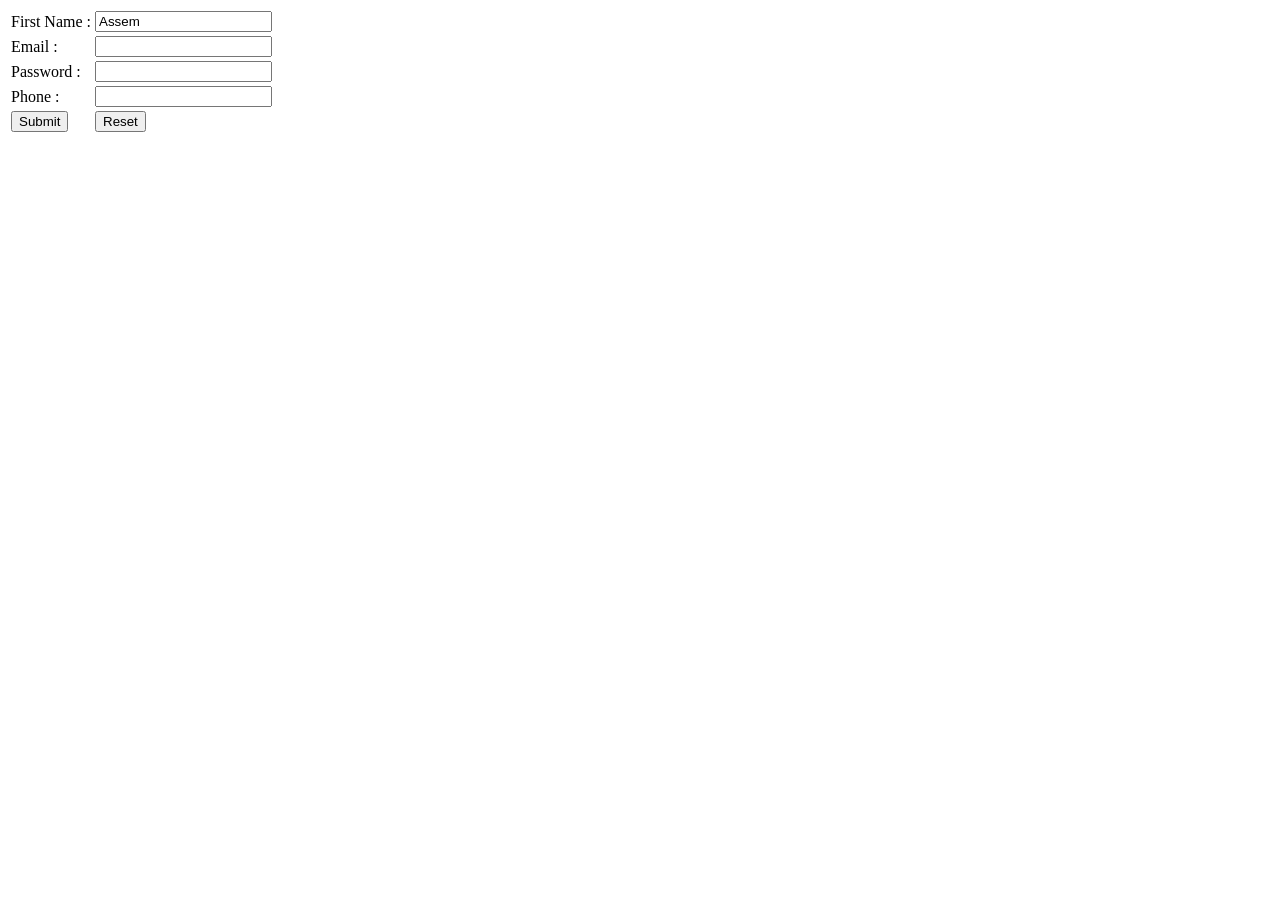
==== index.html @ ee8cda8b "hi" ====
<html>
<head>
    <title>Form</title>
</head>
<body>

<form>
    <table>
        <tr>
            <td>First Name :</td>
            <td><input type="text" name="name" value="Assem"></td>
        </tr>

        <tr>
            <td>Email :</td>
            <td><input type="email" name="email"></td>
        </tr>

        <tr>
            <td>Password :</td>
            <td><input type="password" name="password"></td>
        </tr>

        <tr>
            <td>Phone :</td>
            <td><input type="text" name="phone"></td>
        </tr>

        <tr>
            <td><input type="submit" value="Submit"></td>
            <td><input type="reset" value="Reset"></td>
        </tr>
    </table>
</form>

</body>
</html>
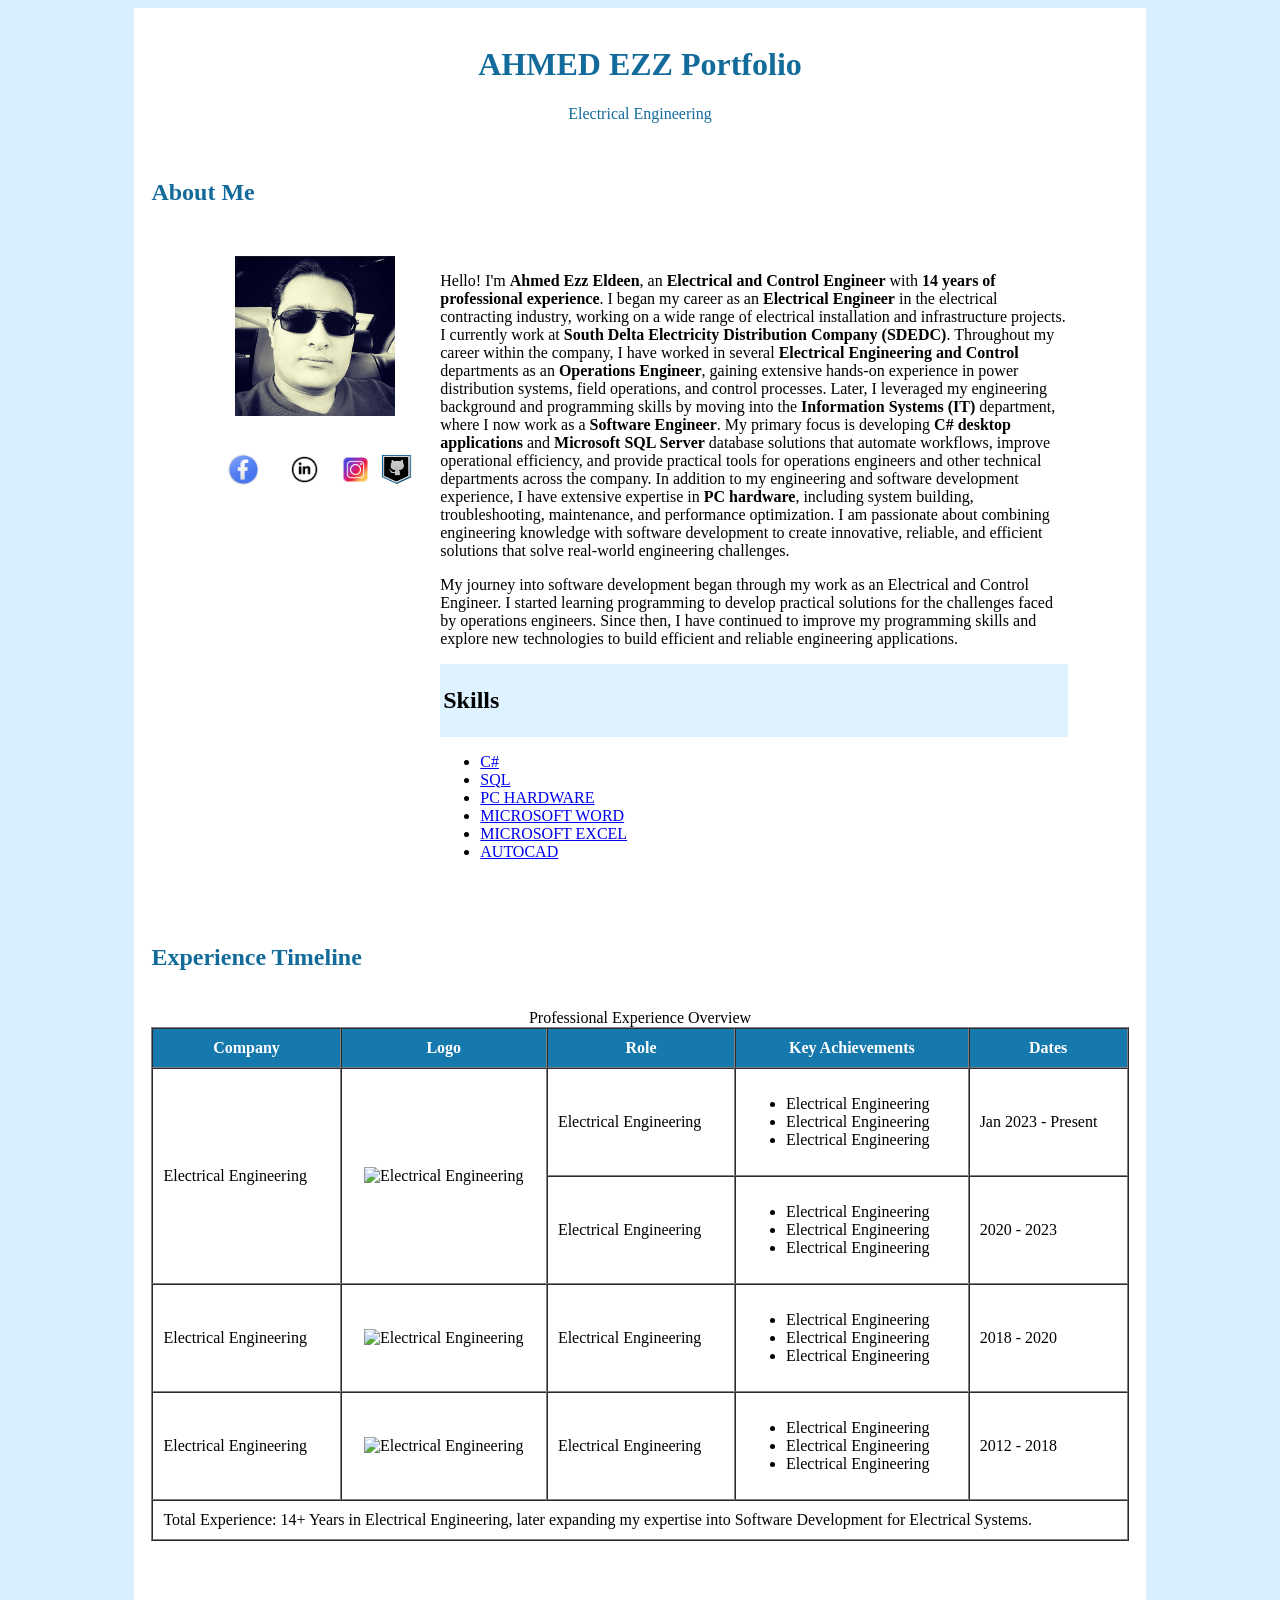
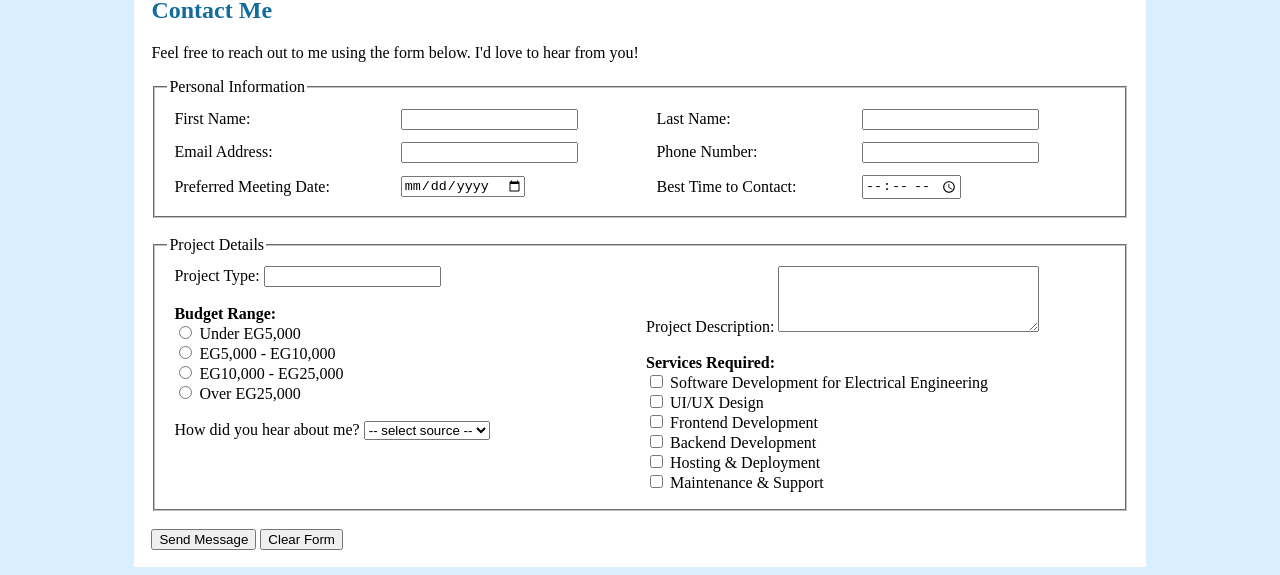
==== commit afee46da: "FULL PROJECT" ====
--- a/index.html
+++ b/index.html
@@ -1,37 +1,597 @@
-<html>
+<!DOCTYPE html>
+<html lang="en">
+
 <head>
-    <title>Form</title>
+    <meta charset="UTF-8">
+    <title>AHMED EZZ EL-DEEN Portfolio</title>
 </head>
-<body>
-
-<form>
-    <table>
+
+<body bgcolor="#D9EFFF">
+
+    <!-- الصفحة الرئيسية -->
+    <table width="80%" align="center" bgcolor="white" cellpadding="15">
         <tr>
-            <td>First Name :</td>
-            <td><input type="text" name="name" value="Assem"></td>
-        </tr>
-
-        <tr>
-            <td>Email :</td>
-            <td><input type="email" name="email"></td>
-        </tr>
-
-        <tr>
-            <td>Password :</td>
-            <td><input type="password" name="password"></td>
-        </tr>
-
-        <tr>
-            <td>Phone :</td>
-            <td><input type="text" name="phone"></td>
-        </tr>
-
-        <tr>
-            <td><input type="submit" value="Submit"></td>
-            <td><input type="reset" value="Reset"></td>
+            <td>
+
+                <!-- عنوان الصفحة -->
+                <center>
+                    <font color="#126B9A">
+                        <h1>AHMED EZZ  Portfolio</h1>
+                    </font>
+
+                    <font color="#126B9A">
+                        Electrical Engineering
+                    </font>
+                </center>
+
+                <br><br>
+
+                <!-- About Me -->
+                <font color="#126B9A">
+                    <h2>About Me</h2>
+                </font>
+
+                <br>
+
+                <table width="90%" align="center" cellpadding="10">
+    <tr>
+
+        <!-- الصورة والأيقونات -->
+        <td width="22%" align="center" valign="top">
+
+            <img
+                src="profile.jpg"
+                width="160"
+                height="160"
+                alt="Ahmed Ezz">
+
+            <br><br>
+
+            <table align="center" cellpadding="2">
+                <tr>
+                    <td align="center">
+                        <a href="https://facebook.com">
+                            <img
+                                src="facebook.png"
+                                width="55"
+                                height="55"
+                                alt="Facebook">
+                        </a>
+                    </td>
+
+                    <td align="center">
+                        <a href="https://linkedin.com">
+                            <img
+                                src="linkedin.png"
+                                width="55"
+                                height="55"
+                                alt="LinkedIn">
+                        </a>
+                    </td>
+
+                    <td align="center">
+                        <a href="https://instagram.com">
+                            <img
+                                src="instagram.png"
+                                width="35"
+                                height="35"
+                                alt="Instagram">
+                        </a>
+                    </td>
+
+                    <td align="center">
+                        <a href="https://github.com">
+                            <img
+                                src="github.png"
+                                width="35"
+                                height="35"
+                                alt="GitHub">
+                        </a>
+                    </td>
+                </tr>
+            </table>
+
+        </td>
+
+                        <!-- النص -->
+                        <td valign="top">
+
+                            <p>
+    Hello! I'm <strong>Ahmed Ezz Eldeen</strong>, an <strong>Electrical and Control Engineer</strong> with <strong>14 years of professional experience</strong>.
+    I began my career as an <strong>Electrical Engineer</strong> in the electrical contracting industry, working on a wide range of electrical installation and infrastructure projects.
+    I currently work at <strong>South Delta Electricity Distribution Company (SDEDC)</strong>. Throughout my career within the company, I have worked in several <strong>Electrical Engineering and Control</strong> departments as an <strong>Operations Engineer</strong>, gaining extensive hands-on experience in power distribution systems, field operations, and control processes.
+    Later, I leveraged my engineering background and programming skills by moving into the <strong>Information Systems (IT)</strong> department, where I now work as a <strong>Software Engineer</strong>. My primary focus is developing <strong>C# desktop applications</strong> and <strong>Microsoft SQL Server</strong> database solutions that automate workflows, improve operational efficiency, and provide practical tools for operations engineers and other technical departments across the company.
+    In addition to my engineering and software development experience, I have extensive expertise in <strong>PC hardware</strong>, including system building, troubleshooting, maintenance, and performance optimization.
+    I am passionate about combining engineering knowledge with software development to create innovative, reliable, and efficient solutions that solve real-world engineering challenges.
+                           </p>
+
+                         <p>
+                           My journey into software development began through my work as an
+                           Electrical and Control Engineer. I started learning programming to
+                           develop practical solutions for the challenges faced by operations
+                           engineers. Since then, I have continued to improve my programming
+                           skills and explore new technologies to build efficient and reliable
+                           engineering applications.
+                         </p>
+
+                            <!-- Skills -->
+                            <table width="100%" bgcolor="#DFF2FF">
+                                <tr>
+                                    <td>
+                                        <h2>Skills</h2>
+                                    </td>
+                                </tr>
+                            </table>
+
+                            <ul>
+                                
+                                <li>
+                                    <a href="#">C#</a>
+                                </li>
+
+                                <li>
+                                    <a href="#">SQL</a>
+                                </li>
+
+                                <li>
+                                    <a href="#">PC HARDWARE</a>
+                                </li>
+                                
+                                 <li>
+                                    <a href="#">MICROSOFT WORD</a>
+                                </li>
+                                  <li>
+                                    <a href="#">MICROSOFT EXCEL</a>
+                                </li>
+                                 <li>
+                                    <a href="#">AUTOCAD</a>
+                                </li>
+                        
+                            </ul>
+
+                        </td>
+                    </tr>
+                </table>
+
+                <br><br>
+
+                <!-- الخبرات -->
+                <font color="#126B9A">
+                    <h2>Experience Timeline</h2>
+                </font>
+
+                <br>
+
+                <center>
+                    Professional Experience Overview
+                </center>
+
+                <table
+                    width="100%"
+                    border="1"
+                    cellspacing="0"
+                    cellpadding="10">
+
+                    <!-- العناوين -->
+                    <tr bgcolor="#1679AD">
+                        <th>
+                            <font color="white">Company</font>
+                        </th>
+
+                        <th>
+                            <font color="white">Logo</font>
+                        </th>
+
+                        <th>
+                            <font color="white">Role</font>
+                        </th>
+
+                        <th>
+                            <font color="white">Key Achievements</font>
+                        </th>
+
+                        <th>
+                            <font color="white">Dates</font>
+                        </th>
+                    </tr>
+
+                    <!-- الشركة الأولى -->
+                    <tr>
+                        <td rowspan="2">
+                            Electrical Engineering
+                        </td>
+
+                        <td rowspan="2" align="center">
+                            <img
+                                src="company1.png"
+                                width="80"
+                                height="80"
+                                alt="Electrical Engineering">
+                        </td>
+
+                        <td>
+                            Electrical Engineering
+                        </td>
+
+                        <td>
+                            <ul>
+                                <li>Electrical Engineering</li>
+                                <li>Electrical Engineering</li>
+                                <li>Electrical Engineering</li>
+                            </ul>
+                        </td>
+
+                        <td>
+                            Jan 2023 - Present
+                        </td>
+                    </tr>
+
+                    <tr>
+                        <td>
+                            Electrical Engineering
+                        </td>
+
+                        <td>
+                            <ul>
+                                <li>Electrical Engineering</li>
+                                <li>Electrical Engineering</li>
+                                <li>Electrical Engineering</li>
+                            </ul>
+                        </td>
+
+                        <td>
+                            2020 - 2023
+                        </td>
+                    </tr>
+
+                    <!-- الشركة الثانية -->
+                    <tr>
+                        <td>
+                            Electrical Engineering
+                        </td>
+
+                        <td align="center">
+                            <img
+                                src="company2.png"
+                                width="80"
+                                height="80"
+                                alt="Electrical Engineering">
+                        </td>
+
+                        <td>
+                            Electrical Engineering
+                        </td>
+
+                        <td>
+                            <ul>
+                                <li>Electrical Engineering</li>
+                                <li>Electrical Engineering</li>
+                                <li>Electrical Engineering</li>
+                            </ul>
+                        </td>
+
+                        <td>
+                            2018 - 2020
+                        </td>
+                    </tr>
+
+                    <!-- الشركة الثالثة -->
+                    <tr>
+                        <td>
+                            Electrical Engineering
+                        </td>
+
+                        <td align="center">
+                            <img
+                                src="company3.png"
+                                width="80"
+                                height="80"
+                                alt="Electrical Engineering">
+                        </td>
+
+                        <td>
+                            Electrical Engineering
+                        </td>
+
+                        <td>
+                            <ul>
+                                <li>Electrical Engineering</li>
+                                <li>Electrical Engineering</li>
+                                <li>Electrical Engineering</li>
+                            </ul>
+                        </td>
+
+                        <td>
+                            2012 - 2018
+                    </tr>
+
+                    <!-- إجمالي الخبرة -->
+                    <tr>
+                        <td colspan="5">
+                           Total Experience: 14+ Years in Electrical Engineering, later expanding my expertise into Software Development for Electrical Systems.
+                        </td>
+                    </tr>
+
+                </table>
+
+                <br><br>
+
+                <!-- Contact Me -->
+                <font color="#126B9A">
+                    <h2>Contact Me</h2>
+                </font>
+
+                <p>
+                    Feel free to reach out to me using the form below.
+                    I'd love to hear from you!
+                </p>
+
+                <form action="#" method="post">
+
+                    <!-- البيانات الشخصية -->
+                    <fieldset>
+                        <legend>Personal Information</legend>
+
+                        <table width="100%" cellpadding="5">
+
+                            <tr>
+                                <td>
+                                    <label for="firstName">
+                                        First Name: 
+                                    </label>
+                                </td>
+
+                                <td>
+                                    <input
+                                        type="text"
+                                        id="firstName"
+                                        name="firstName"
+                                        required>
+                                </td>
+
+                                <td>
+                                    <label for="lastName">
+                                        Last Name: 
+                                    </label>
+                                </td>
+
+                                <td>
+                                    <input
+                                        type="text"
+                                        id="lastName"
+                                        name="lastName"
+                                        required>
+                                </td>
+                            </tr>
+
+                            <tr>
+                                <td>
+                                    <label for="email">
+                                        Email Address: 
+                                    </label>
+                                </td>
+
+                                <td>
+                                    <input
+                                        type="email"
+                                        id="email"
+                                        name="email"
+                                        required>
+                                </td>
+
+                                <td>
+                                    <label for="phone">
+                                        Phone Number:
+                                    </label>
+                                </td>
+
+                                <td>
+                                    <input
+                                        type="tel"
+                                        id="phone"
+                                        name="phone">
+                                </td>
+                            </tr>
+
+                            <tr>
+                                <td>
+                                    <label for="date">
+                                        Preferred Meeting Date:
+                                    </label>
+                                </td>
+
+                                <td>
+                                    <input
+                                        type="date"
+                                        id="date"
+                                        name="date">
+                                </td>
+
+                                <td>
+                                    <label for="time">
+                                        Best Time to Contact:
+                                    </label>
+                                </td>
+
+                                <td>
+                                    <input
+                                        type="time"
+                                        id="time"
+                                        name="time">
+                                </td>
+                            </tr>
+
+                        </table>
+                    </fieldset>
+
+                    <br>
+
+                    <!-- تفاصيل المشروع -->
+                    <fieldset>
+                        <legend>Project Details</legend>
+
+                        <table width="100%" cellpadding="5">
+                            <tr>
+                                <td width="50%" valign="top">
+
+                                    <label for="projectType">
+                                        Project Type: 
+                                    </label>
+
+                                    <input
+                                        type="text"
+                                        id="projectType"
+                                        name="projectType"
+                                        required>
+
+                                    <br><br>
+
+                                    <b>Budget Range:</b>
+
+                                    <br>
+
+                                    <input
+                                        type="radio"
+                                        name="budget"
+                                        value="under5000">
+                                    Under EG5,000
+
+                                    <br>
+
+                                    <input
+                                        type="radio"
+                                        name="budget"
+                                        value="5000-10000">
+                                    EG5,000 - EG10,000
+
+                                    <br>
+
+                                    <input
+                                        type="radio"
+                                        name="budget"
+                                        value="10000-25000">
+                                    EG10,000 - EG25,000
+
+                                    <br>
+
+                                    <input
+                                        type="radio"
+                                        name="budget"
+                                        value="over25000">
+                                    Over EG25,000
+
+                                    <br><br>
+
+                                    <label for="source">
+                                        How did you hear about me?
+                                    </label>
+
+                                    <select id="source" name="source">
+                                        <option value="">
+                                            -- select source --
+                                        </option>
+
+                                        <option value="google">
+                                            Google
+                                        </option>
+
+                                        <option value="facebook">
+                                            Facebook
+                                        </option>
+
+                                        <option value="friend">
+                                            Friend
+                                        </option>
+
+                                        <option value="other">
+                                            Other
+                                        </option>
+                                    </select>
+
+                                </td>
+
+                                <td width="50%" valign="top">
+
+                                    <label for="description">
+                                        Project Description: 
+                                    </label>
+
+                                    <textarea
+                                        id="description"
+                                        name="description"
+                                        rows="4"
+                                        cols="30"
+                                        required></textarea>
+
+                                    <br><br>
+
+                                    <b>Services Required:</b>
+
+                                    <br>
+    
+                                     <input
+                                        type="checkbox"
+                                        name="service"
+                                        value="backend">
+                                    Software Development for Electrical Engineering
+
+                                     <br>
+
+                                    <input
+                                        type="checkbox"
+                                        name="service"
+                                        value="ui">
+                                    UI/UX Design
+
+                                    <br>
+
+                                    <input
+                                        type="checkbox"
+                                        name="service"
+                                        value="frontend">
+                                    Frontend Development
+
+                                    <br>
+
+                                    <input
+                                        type="checkbox"
+                                        name="service"
+                                        value="backend">
+                                    Backend Development
+
+                                    <br>
+
+                                    <input
+                                        type="checkbox"
+                                        name="service"
+                                        value="hosting">
+                                    Hosting & Deployment
+
+                                    <br>
+
+                                    <input
+                                        type="checkbox"
+                                        name="service"
+                                        value="maintenance">
+                                    Maintenance & Support
+
+                                </td>
+                            </tr>
+                        </table>
+
+                    </fieldset>
+
+                    <br>
+
+                    <input type="submit" value="Send Message">
+
+                    <input type="reset" value="Clear Form">
+
+                </form>
+
+            </td>
         </tr>
     </table>
-</form>
 
 </body>
 </html>
